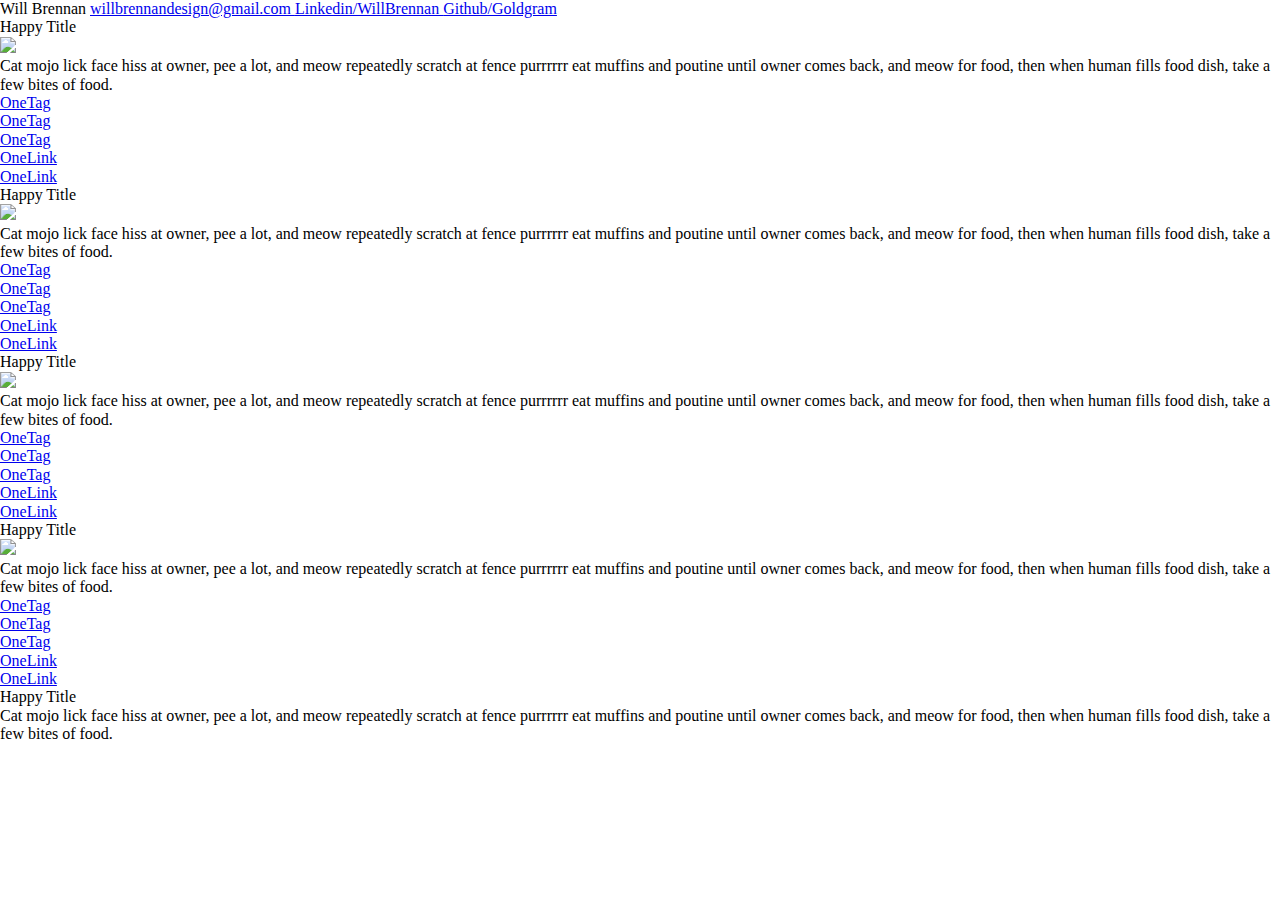
==== index.html @ 247347ca "Add initial files with favicon and json loaded content" ====
<!DOCTYPE html>
<html>
	<head>
		<meta charset="UTF-8">
		<title>Will Brennan Portfolio</title>
		<meta name="description" content="Will Brennan's Personal Portfolio">
		<meta name="keywords" content="Will, William, Brennan, Frontend, Front-end, Front end, Developer, Engineer, portfolio">

		<meta name="viewport" content="width=device-width, initial-scale=1.0">
		<meta name="apple-mobile-web-app-capable" content="yes">

		<link rel="canonical" href="https://willbrennan.tech/">
		<link rel="shortcut icon" href="index-resources/favicon.ico" type="image/x-icon">
		<link rel="stylesheet" href="index-resources/normalize.css">
		<link rel="stylesheet" href="index-resources/index.css">
		<!--[if lte IE 8]>
			<script type="text/javascript">
				window.location = "oldie.html";
			</script>
		<![endif]-->
	</head>
	<body>
		<header>
			Will Brennan
			<a href="mailto:willbrennandesign@gmail.com" target="_blank">
				willbrennandesign@gmail.com
			</a>
			<a href="https://www.linkedin.com/in/will-brennan-67732650/" target="_blank">
				Linkedin/WillBrennan
			</a>
			<a href="https://github.com/Goldgram" target="_blank">
				Github/Goldgram
			</a>
		</header>

		<div id="items"></div>

		<script type="text/javascript" src="index-resources/site-data.js"></script>
		<script type="text/javascript" src="index-resources/index.js"></script>
	</body>
</html>
---- index-resources/index.css ----
body {

}
header {

}
#items {

}
.item {

}
.item-title {

}
.item-image {

}
.item-text {

}
.item-tags {

}
.item-tag {

}
.item-links {

}
.item-link {

}
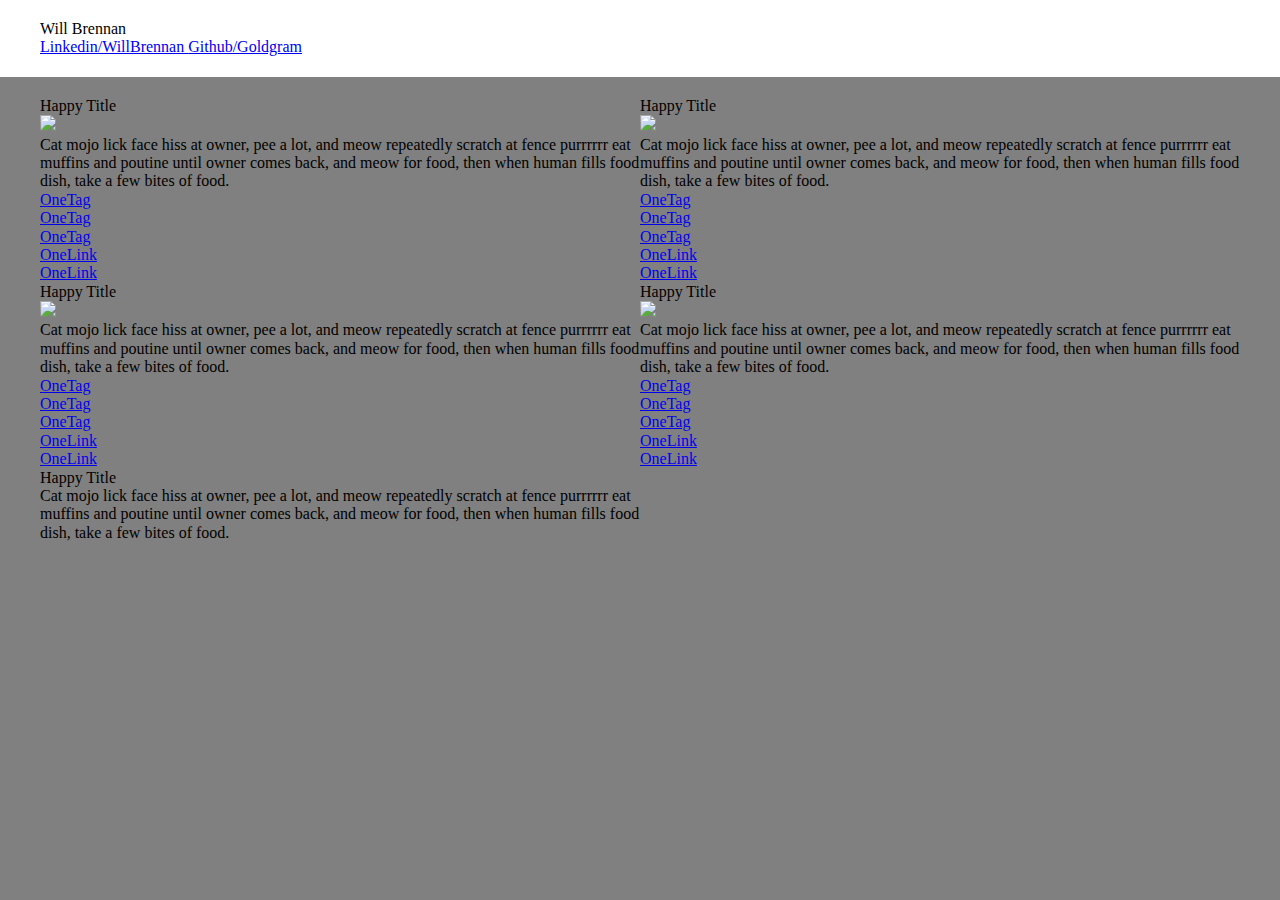
==== commit 1b2b070d: "wip" ====
--- a/index.html
+++ b/index.html
@@ -21,19 +21,24 @@
 	</head>
 	<body>
 		<header>
-			Will Brennan
-			<a href="mailto:willbrennandesign@gmail.com" target="_blank">
-				willbrennandesign@gmail.com
-			</a>
-			<a href="https://www.linkedin.com/in/will-brennan-67732650/" target="_blank">
-				Linkedin/WillBrennan
-			</a>
-			<a href="https://github.com/Goldgram" target="_blank">
-				Github/Goldgram
-			</a>
+		  <div class="content-container">
+				<div class="header-title">
+					Will Brennan
+				</div>
+
+				<div class="header-links">
+					<a href="https://www.linkedin.com/in/will-brennan-67732650/" target="_blank">
+						Linkedin/WillBrennan
+					</a>
+					<a href="https://github.com/Goldgram" target="_blank">
+						Github/Goldgram
+					</a>
+				</div>
+			</div>
 		</header>
-
-		<div id="items"></div>
+		<div class="content-container">
+			<div id="items"></div>
+		</div>
 
 		<script type="text/javascript" src="index-resources/site-data.js"></script>
 		<script type="text/javascript" src="index-resources/index.js"></script>
--- a/index-resources/index.css
+++ b/index-resources/index.css
@@ -1,14 +1,28 @@
 body {
+  background-color: grey;
+}
+.content-container {
+	margin: 0 auto;
+  width: 1200px;
+  padding: 20px;
+}
+
+header {
+  background-color: white;
+}
+.header-title {
 
 }
-header {
+.header-links {
 
 }
+
 #items {
 
 }
 .item {
-
+  width: 50%;
+  float: left;
 }
 .item-title {
 
@@ -30,4 +44,16 @@
 }
 .item-link {
 
+}
+
+@media only screen and (max-width: 1240px) {
+	.content-container {
+		width: 980px;
+  }
+}
+
+@media only screen and (max-width: 1020px) {
+	.content-container {
+		width: calc(100% - 40px);
+  }
 }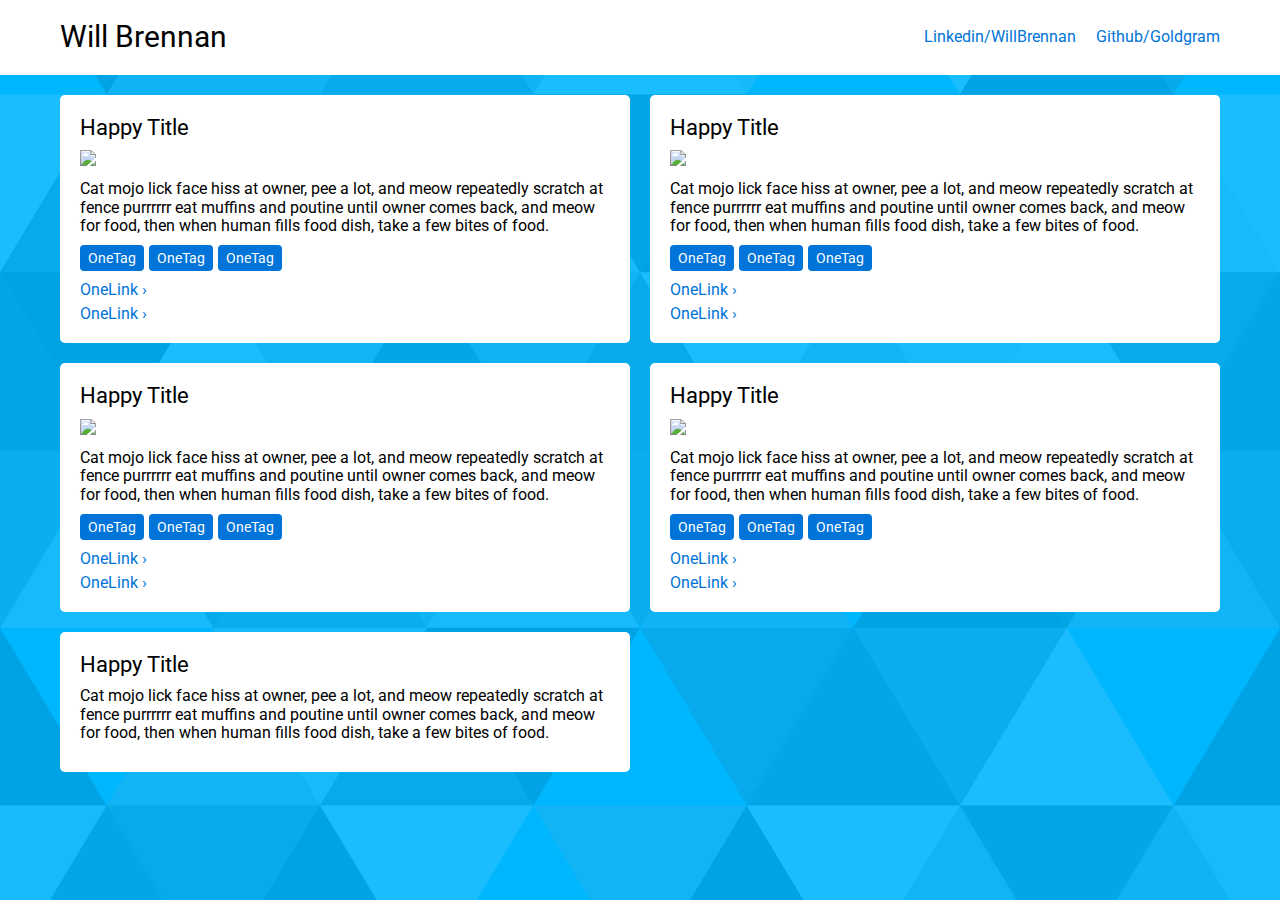
==== commit c288ed42: "add styling and background" ====
--- a/index.html
+++ b/index.html
@@ -11,6 +11,7 @@
 
 		<link rel="canonical" href="https://willbrennan.tech/">
 		<link rel="shortcut icon" href="index-resources/favicon.ico" type="image/x-icon">
+		<link href="https://fonts.googleapis.com/css?family=Francois+One|Roboto&display=swap" rel="stylesheet">
 		<link rel="stylesheet" href="index-resources/normalize.css">
 		<link rel="stylesheet" href="index-resources/index.css">
 		<!--[if lte IE 8]>
@@ -21,24 +22,26 @@
 	</head>
 	<body>
 		<header>
-		  <div class="content-container">
+		  <div class="header-container content-container">
 				<div class="header-title">
 					Will Brennan
 				</div>
 
 				<div class="header-links">
 					<a href="https://www.linkedin.com/in/will-brennan-67732650/" target="_blank">
-						Linkedin/WillBrennan
+						<div class="header-link padding-bottom-5">
+							Linkedin/WillBrennan
+						</div>
 					</a>
 					<a href="https://github.com/Goldgram" target="_blank">
-						Github/Goldgram
+						<div class="header-link">
+							Github/Goldgram
+						</div>
 					</a>
 				</div>
 			</div>
 		</header>
-		<div class="content-container">
-			<div id="items"></div>
-		</div>
+		<div id="items" class="content-container clear-after"></div>
 
 		<script type="text/javascript" src="index-resources/site-data.js"></script>
 		<script type="text/javascript" src="index-resources/index.js"></script>
--- a/index-resources/index.css
+++ b/index-resources/index.css
@@ -1,59 +1,125 @@
+* {
+  box-sizing: border-box;
+}
 body {
-  background-color: grey;
+  /* background-image: url("circles.svg"); */
+  background-image: url("triangles.svg");
+  /* background by SVGBackgrounds.com */
+  background-color: #ffffff;
+  background-attachment: fixed;
+  background-size: cover;
+  background-position: center;
+  font-family: 'Roboto', sans-serif;
+  font-size: 16px;
 }
+a {
+  text-decoration: none;
+  color: #0074D9;
+}
+
 .content-container {
 	margin: 0 auto;
   width: 1200px;
-  padding: 20px;
+  padding: 0 10px;
+}
+.big-font {
+  font-family: 'Francois One', sans-serif;
+}
+.clear-after:after {
+  content: '';
+  display: block;
+  clear: both;
+}
+.padding-bottom-5 {
+  padding-bottom: 5px;
 }
 
 header {
   background-color: white;
+  width: 100%;
+  padding-top: 20px;
+  padding-bottom: 20px;
+}
+.header-container {
+  display: flex;
+  align-items: center;
+  justify-content: space-between;
 }
 .header-title {
-
+  font-size: 30px;
+  padding: 0 10px;
 }
 .header-links {
-
+  display: flex;
+  /* text-align: right; */
+  /* padding: 0 10px; */
+}
+.header-link {
+  text-align: right;
+  padding: 0 10px;
 }
 
 #items {
-
+  padding-top: 10px;
+  padding-bottom: 60px;
 }
 .item {
-  width: 50%;
   float: left;
+  width: calc(50% - 20px);
+  background-color: white;
+  padding: 20px;
+  margin: 10px;
+  border-radius: 5px;
 }
 .item-title {
-
+  font-size: 22px;
+  padding-bottom: 10px;
 }
 .item-image {
-
+  width: 100%;
+  padding-bottom: 10px;
 }
 .item-text {
-
+  padding-bottom: 10px;
 }
 .item-tags {
-
+  padding-bottom: 5px;
 }
 .item-tag {
-
+  float: left;
+  border-radius: 4px;
+  color: white;
+  background-color: #0074D9;
+  font-size: 14px;
+  padding: 5px 8px;
+  margin: 0 5px 5px 0;
 }
 .item-links {
 
 }
-.item-link {
+.item-link {}
 
-}
-
-@media only screen and (max-width: 1240px) {
+@media only screen and (max-width: 1199px) {
 	.content-container {
-		width: 980px;
+		width: 1000px;
   }
 }
 
-@media only screen and (max-width: 1020px) {
+@media only screen and (max-width: 1019px) {
 	.content-container {
-		width: calc(100% - 40px);
+		width: 100%;
+  }
+}
+
+@media only screen and (max-width: 599px) {
+  .header-container {
+    flex-direction: column;
+    align-items: flex-start;
+  }
+  .header-title {
+    padding-bottom: 10px;
+  }
+  .item {
+    width: calc(100% - 20px);
   }
 }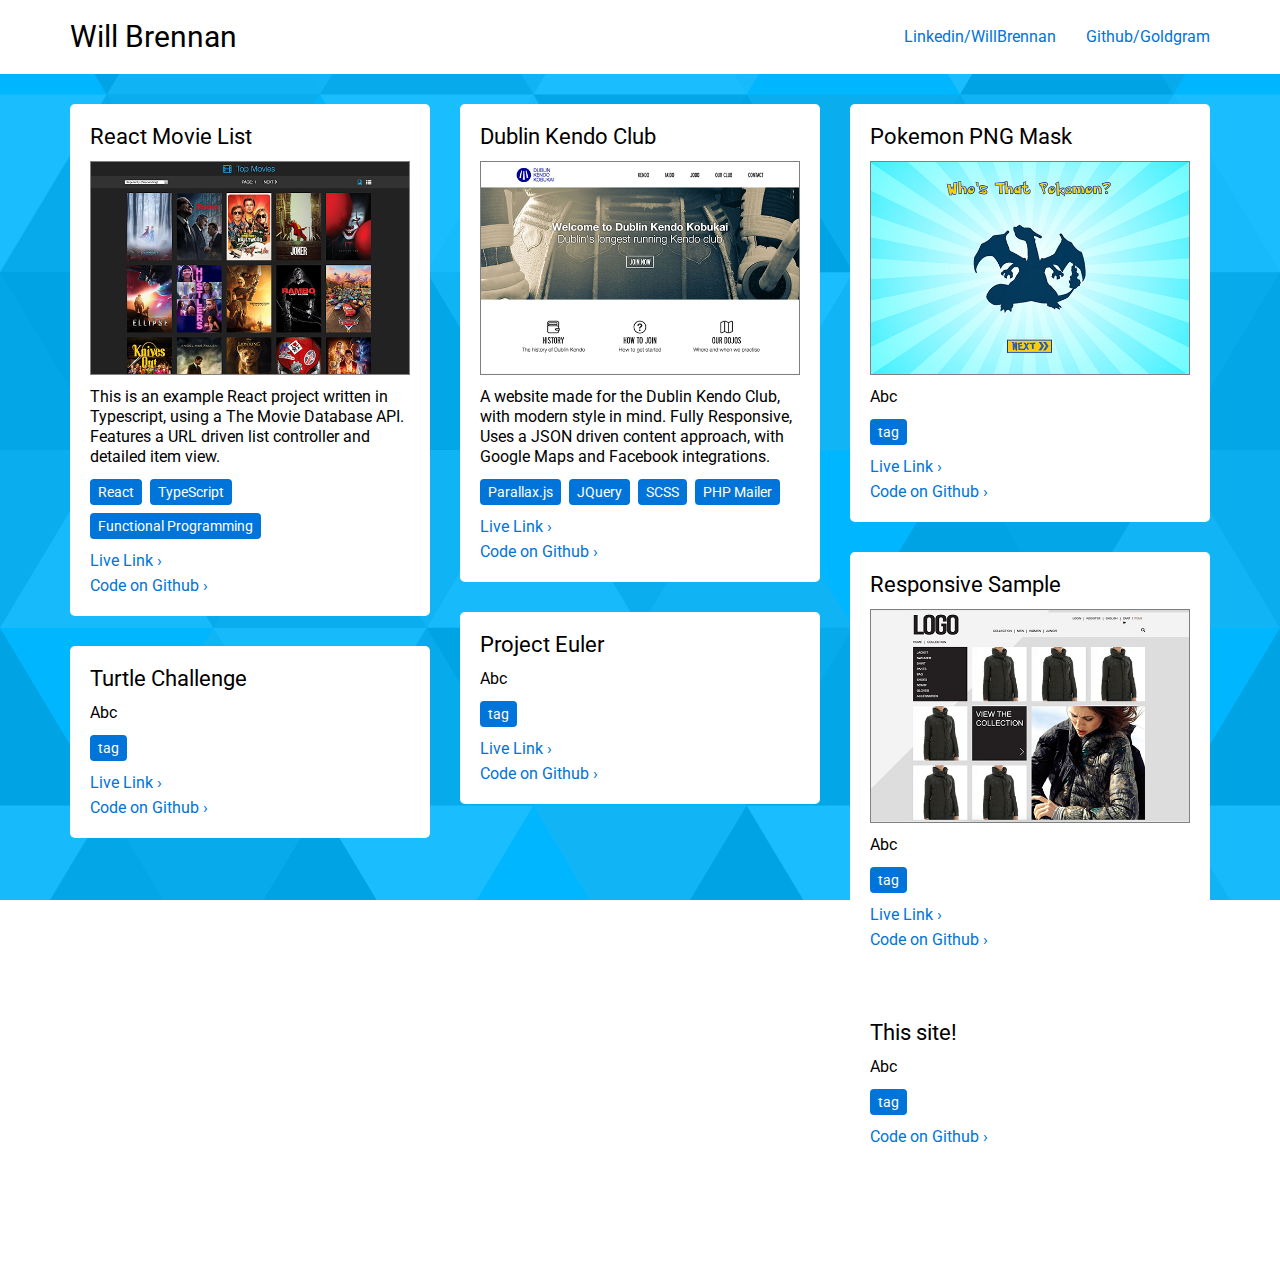
==== commit acdd6ed5: "Added mostly content and style to fit it better" ====
--- a/index.html
+++ b/index.html
@@ -10,11 +10,11 @@
 		<meta name="apple-mobile-web-app-capable" content="yes">
 
 		<link rel="canonical" href="https://willbrennan.tech/">
-		<link rel="shortcut icon" href="index-resources/favicon.ico" type="image/x-icon">
+		<link rel="shortcut icon" href="index-resources/images/favicon.ico" type="image/x-icon">
 		<link href="https://fonts.googleapis.com/css?family=Francois+One|Roboto&display=swap" rel="stylesheet">
 		<link rel="stylesheet" href="index-resources/normalize.css">
 		<link rel="stylesheet" href="index-resources/index.css">
-		<!--[if lte IE 8]>
+		<!--[if lte IE 9]>
 			<script type="text/javascript">
 				window.location = "oldie.html";
 			</script>
@@ -29,7 +29,7 @@
 
 				<div class="header-links">
 					<a href="https://www.linkedin.com/in/will-brennan-67732650/" target="_blank">
-						<div class="header-link padding-bottom-5">
+						<div class="header-link first">
 							Linkedin/WillBrennan
 						</div>
 					</a>
--- a/index-resources/index.css
+++ b/index-resources/index.css
@@ -2,8 +2,8 @@
   box-sizing: border-box;
 }
 body {
-  /* background-image: url("circles.svg"); */
-  background-image: url("triangles.svg");
+  /* background-image: url("images/circles.svg"); */
+  background-image: url("images/triangles.svg");
   /* background by SVGBackgrounds.com */
   background-color: #ffffff;
   background-attachment: fixed;
@@ -11,6 +11,7 @@
   background-position: center;
   font-family: 'Roboto', sans-serif;
   font-size: 16px;
+  line-height: 20px;
 }
 a {
   text-decoration: none;
@@ -20,7 +21,7 @@
 .content-container {
 	margin: 0 auto;
   width: 1200px;
-  padding: 0 10px;
+  padding: 0 30px;
 }
 .big-font {
   font-family: 'Francois One', sans-serif;
@@ -47,43 +48,50 @@
 }
 .header-title {
   font-size: 30px;
-  padding: 0 10px;
+  line-height: 34px;
 }
 .header-links {
   display: flex;
-  /* text-align: right; */
-  /* padding: 0 10px; */
 }
-.header-link {
-  text-align: right;
-  padding: 0 10px;
+.header-links .first {
+  padding-right: 30px;
 }
 
 #items {
-  padding-top: 10px;
-  padding-bottom: 60px;
+  padding-top: 30px;
+  padding-bottom: 70px;
+
+  -webkit-column-count: 3;
+  -webkit-column-gap:   30px;
+  -moz-column-count:    3;
+  -moz-column-gap:      30px;
+  column-count:         3;
+  column-gap:           30px;
 }
 .item {
-  float: left;
-  width: calc(50% - 20px);
+  margin-bottom: 30px;
   background-color: white;
   padding: 20px;
-  margin: 10px;
   border-radius: 5px;
+  display: inline-block;
+  width: 100%;
 }
 .item-title {
   font-size: 22px;
-  padding-bottom: 10px;
+  line-height: 25px;
+  padding-bottom: 12px;
 }
 .item-image {
   width: 100%;
-  padding-bottom: 10px;
+  margin-bottom: 12px;
+  border: 1px solid grey;
+  display: block;
 }
 .item-text {
-  padding-bottom: 10px;
+  padding-bottom: 12px;
 }
 .item-tags {
-  padding-bottom: 5px;
+  padding-bottom: 4px;
 }
 .item-tag {
   float: left;
@@ -91,8 +99,9 @@
   color: white;
   background-color: #0074D9;
   font-size: 14px;
-  padding: 5px 8px;
-  margin: 0 5px 5px 0;
+  line-height: 18px;
+  padding: 4px 8px;
+  margin: 0 8px 8px 0;
 }
 .item-links {
 
@@ -102,6 +111,11 @@
 @media only screen and (max-width: 1199px) {
 	.content-container {
 		width: 1000px;
+  }
+  #items {
+    -webkit-column-count: 2;
+    -moz-column-count:    2;
+    column-count:         2;
   }
 }
 
@@ -119,7 +133,19 @@
   .header-title {
     padding-bottom: 10px;
   }
-  .item {
-    width: calc(100% - 20px);
+  #items {
+    -webkit-column-count: 1;
+    -moz-column-count:    1;
+    column-count:         1;
+  }
+}
+
+@media only screen and (max-width: 419px) {
+  .header-links {
+    flex-direction: column;
+    /* align-items: flex-start; */
+  }
+  .header-links .first {
+    padding-bottom: 5px;
   }
 }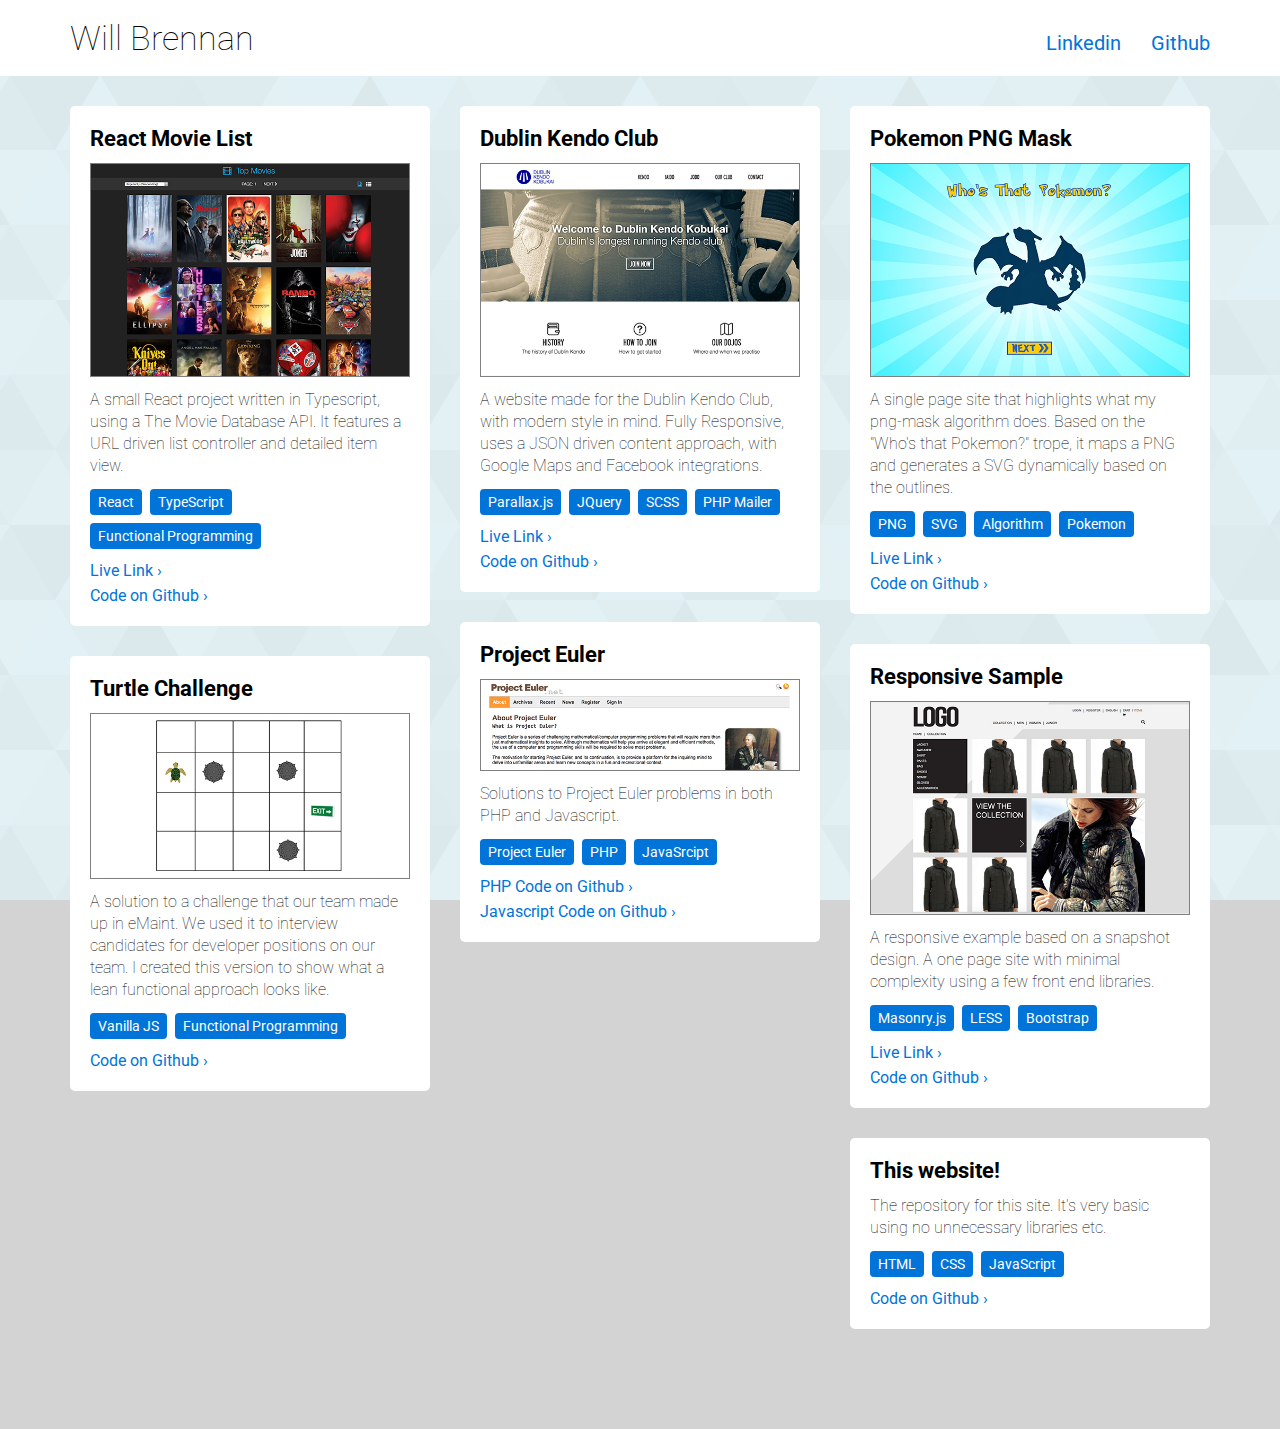
==== commit 2ed6d491: "After designer tips" ====
--- a/index.html
+++ b/index.html
@@ -11,7 +11,7 @@
 
 		<link rel="canonical" href="https://willbrennan.tech/">
 		<link rel="shortcut icon" href="index-resources/images/favicon.ico" type="image/x-icon">
-		<link href="https://fonts.googleapis.com/css?family=Francois+One|Roboto&display=swap" rel="stylesheet">
+		<link href="https://fonts.googleapis.com/css?family=Roboto:300,400,700&display=swap" rel="stylesheet">
 		<link rel="stylesheet" href="index-resources/normalize.css">
 		<link rel="stylesheet" href="index-resources/index.css">
 		<!--[if lte IE 9]>
@@ -30,12 +30,12 @@
 				<div class="header-links">
 					<a href="https://www.linkedin.com/in/will-brennan-67732650/" target="_blank">
 						<div class="header-link first">
-							Linkedin/WillBrennan
+							Linkedin
 						</div>
 					</a>
 					<a href="https://github.com/Goldgram" target="_blank">
 						<div class="header-link">
-							Github/Goldgram
+							Github
 						</div>
 					</a>
 				</div>
--- a/index-resources/index.css
+++ b/index-resources/index.css
@@ -2,12 +2,16 @@
   box-sizing: border-box;
 }
 body {
+  background-color: lightgray;
+  background-image: url("images/triangles-white-blue.svg");
+  /* background-image: url("images/triangles-white.svg"); */
+  /* background-image: url("images/triangles-orange.svg"); */
+  /* background-image: url("images/triangles.svg"); */
   /* background-image: url("images/circles.svg"); */
-  background-image: url("images/triangles.svg");
-  /* background by SVGBackgrounds.com */
-  background-color: #ffffff;
+  /* background-image: url("images/blueprint.svg"); */
+  /* background-image: url("images/honeycomb.svg"); */
+  /* background-size: cover; */
   background-attachment: fixed;
-  background-size: cover;
   background-position: center;
   font-family: 'Roboto', sans-serif;
   font-size: 16px;
@@ -22,9 +26,6 @@
 	margin: 0 auto;
   width: 1200px;
   padding: 0 30px;
-}
-.big-font {
-  font-family: 'Francois One', sans-serif;
 }
 .clear-after:after {
   content: '';
@@ -43,15 +44,20 @@
 }
 .header-container {
   display: flex;
-  align-items: center;
+  align-items: baseline;
   justify-content: space-between;
 }
 .header-title {
-  font-size: 30px;
-  line-height: 34px;
+  font-size: 34px;
+  line-height: 36px;
+  font-weight: lighter;
 }
 .header-links {
   display: flex;
+}
+.header-link {
+  font-size: 20px;
+  line-height: 22px;
 }
 .header-links .first {
   padding-right: 30px;
@@ -80,6 +86,7 @@
   font-size: 22px;
   line-height: 25px;
   padding-bottom: 12px;
+  font-weight: bold;
 }
 .item-image {
   width: 100%;
@@ -89,6 +96,8 @@
 }
 .item-text {
   padding-bottom: 12px;
+  font-weight: lighter;
+  line-height: 22px;
 }
 .item-tags {
   padding-bottom: 4px;
@@ -103,10 +112,9 @@
   padding: 4px 8px;
   margin: 0 8px 8px 0;
 }
-.item-links {
-
+.item-link {
+  /* font-weight: bold; */
 }
-.item-link {}
 
 @media only screen and (max-width: 1199px) {
 	.content-container {
@@ -126,13 +134,6 @@
 }
 
 @media only screen and (max-width: 599px) {
-  .header-container {
-    flex-direction: column;
-    align-items: flex-start;
-  }
-  .header-title {
-    padding-bottom: 10px;
-  }
   #items {
     -webkit-column-count: 1;
     -moz-column-count:    1;
@@ -140,12 +141,17 @@
   }
 }
 
-@media only screen and (max-width: 419px) {
+@media only screen and (max-width: 479px) {
+  .header-container {
+    flex-direction: column;
+  }
+  .header-title {
+    padding-bottom: 15px;
+    width: 100%;
+    text-align: center;
+  }
   .header-links {
-    flex-direction: column;
-    /* align-items: flex-start; */
-  }
-  .header-links .first {
-    padding-bottom: 5px;
+    width: 100%;
+    justify-content: space-between;
   }
 }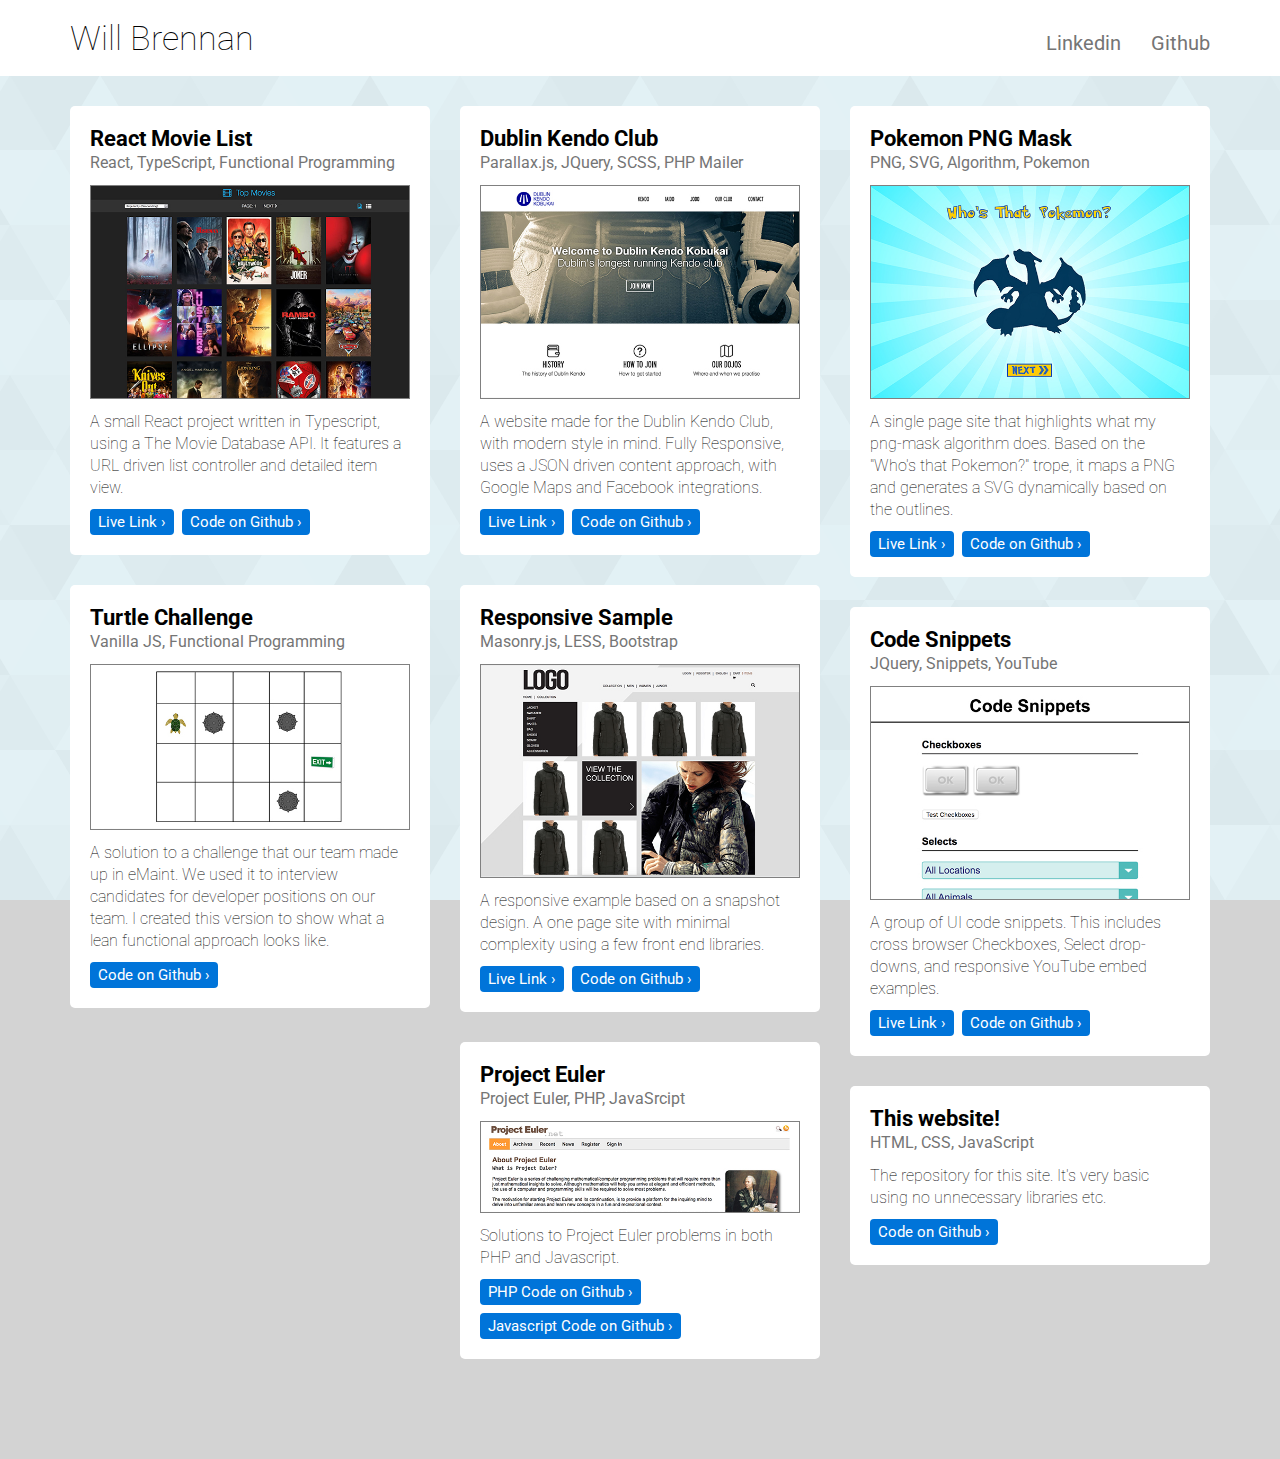
==== commit 349588b1: "Refactor link emphasis" ====
--- a/index.html
+++ b/index.html
@@ -28,12 +28,12 @@
 				</div>
 
 				<div class="header-links">
-					<a href="https://www.linkedin.com/in/will-brennan-67732650/" target="_blank">
+					<a href="https://www.linkedin.com/in/will-brennan-67732650/" class="grey-blue-link" target="_blank">
 						<div class="header-link first">
 							Linkedin
 						</div>
 					</a>
-					<a href="https://github.com/Goldgram" target="_blank">
+					<a href="https://github.com/Goldgram" class="grey-blue-link" target="_blank">
 						<div class="header-link">
 							Github
 						</div>
--- a/index-resources/index.css
+++ b/index-resources/index.css
@@ -19,7 +19,6 @@
 }
 a {
   text-decoration: none;
-  color: #0074D9;
 }
 
 .content-container {
@@ -34,6 +33,13 @@
 }
 .padding-bottom-5 {
   padding-bottom: 5px;
+}
+
+.grey-blue-link:link, .grey-blue-link:visited {
+  color: #757575;
+}
+.grey-blue-link:hover, .grey-blue-link:active {
+  color: #0074D9;
 }
 
 header {
@@ -85,8 +91,12 @@
 .item-title {
   font-size: 22px;
   line-height: 25px;
+  padding-bottom: 2px;
+  font-weight: bold;
+}
+.item-tags {
   padding-bottom: 12px;
-  font-weight: bold;
+  color: #757575;
 }
 .item-image {
   width: 100%;
@@ -95,25 +105,19 @@
   display: block;
 }
 .item-text {
-  padding-bottom: 12px;
+  padding-bottom: 2px;
   font-weight: lighter;
   line-height: 22px;
 }
-.item-tags {
-  padding-bottom: 4px;
-}
-.item-tag {
+.item-link {
   float: left;
   border-radius: 4px;
   color: white;
   background-color: #0074D9;
-  font-size: 14px;
+  font-size: 15px;
   line-height: 18px;
   padding: 4px 8px;
-  margin: 0 8px 8px 0;
-}
-.item-link {
-  /* font-weight: bold; */
+  margin: 8px 8px 0 0;
 }
 
 @media only screen and (max-width: 1199px) {
